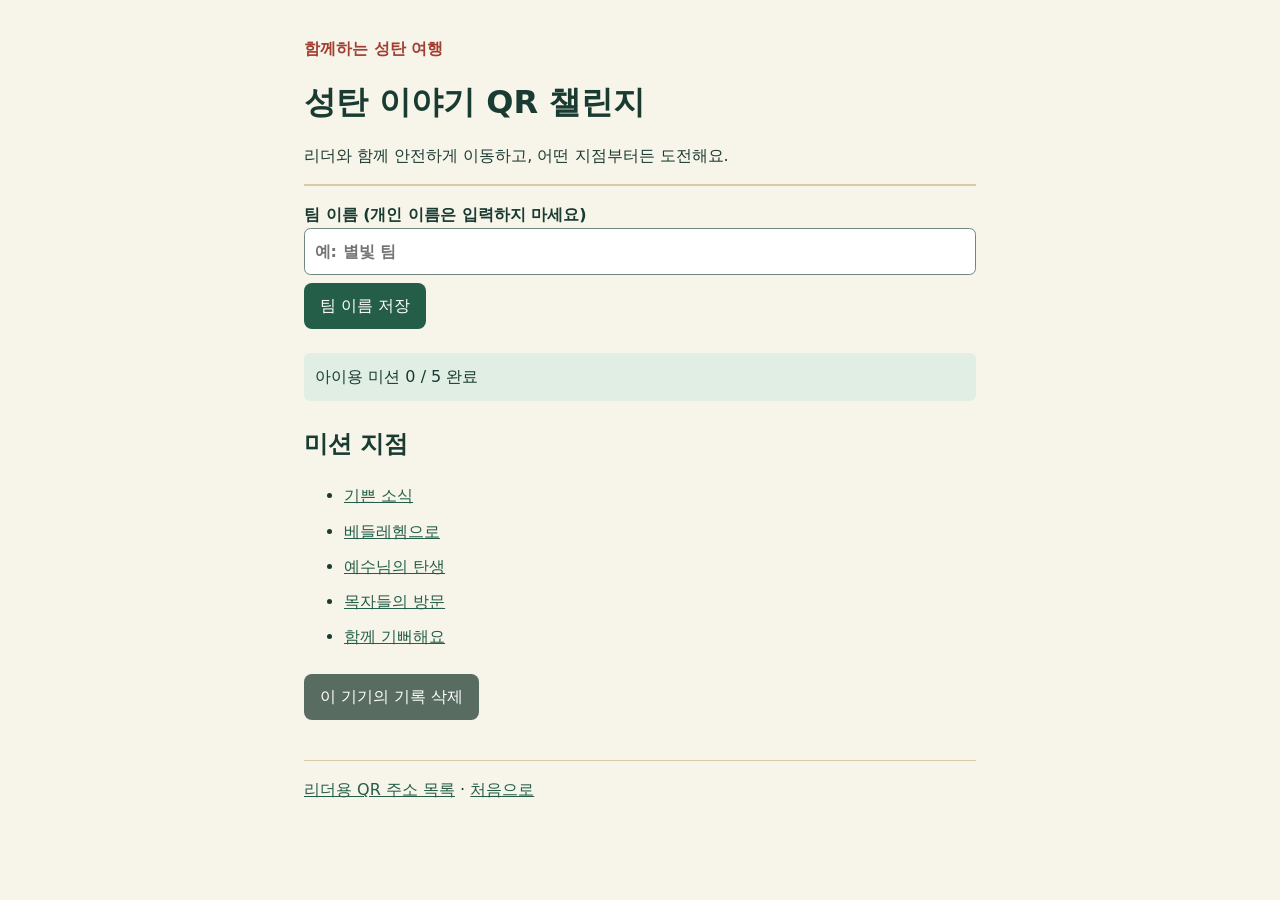
==== index.html @ 17258c6a "feat: QR 챌린지 정적 웹 프로토타입(지점별 미션, 아이/어른 난이도, 리더 확인, QR 주소 목록) Codex 구현, Claude QC: node --test 3개 통과, " ====
<!doctype html><html lang="ko"><head><meta charset="utf-8"><meta name="viewport" content="width=device-width,initial-scale=1"><title>성탄 이야기 QR 챌린지</title><link rel="stylesheet" href="style.css"><script defer src="logic.js"></script><script defer src="app.js"></script></head><body><main><header><p class="eyebrow">함께하는 성탄 여행</p><h1 id="title">성탄 이야기 QR 챌린지</h1><p>리더와 함께 안전하게 이동하고, 어떤 지점부터든 도전해요.</p></header><div id="app" aria-live="polite">불러오는 중입니다.</div><footer><a href="urls.html">리더용 QR 주소 목록</a> · <a href="index.html">처음으로</a></footer></main></body></html>
---- style.css ----
:root{font-family:system-ui,sans-serif;color:#193b32;background:#f7f4e9;line-height:1.6}body{margin:0}main{max-width:42rem;margin:auto;padding:1.25rem}header{border-bottom:2px solid #d8caa6;margin-bottom:1rem}.eyebrow{color:#a13f32;font-weight:700}h1{line-height:1.2}h2{margin-top:1.5rem}button,input{font:inherit}button{background:#245e49;color:white;border:0;border-radius:.5rem;padding:.65rem 1rem;margin:.5rem .4rem .5rem 0;cursor:pointer}button[aria-pressed=true]{background:#a13f32}input:not([type=radio]){display:block;box-sizing:border-box;width:100%;padding:.6rem;border:1px solid #71877e;border-radius:.4rem}label{display:block;font-weight:600}.option{padding:.55rem;border:1px solid #d5ded8;border-radius:.4rem;margin:.5rem 0}.option input{margin-right:.6rem}.progress,.success{background:#e0eee3;padding:.7rem;border-radius:.4rem}.error{color:#a13f32}.secondary{background:#586c62}details{padding:.5rem 0}summary{cursor:pointer;font-weight:700}a{color:#245e49;overflow-wrap:anywhere}.stations li{margin:.6rem 0}footer{border-top:1px solid #d8caa6;margin-top:2rem;padding-top:1rem}@media print{button,footer{display:none}main{max-width:none}a{color:black}}
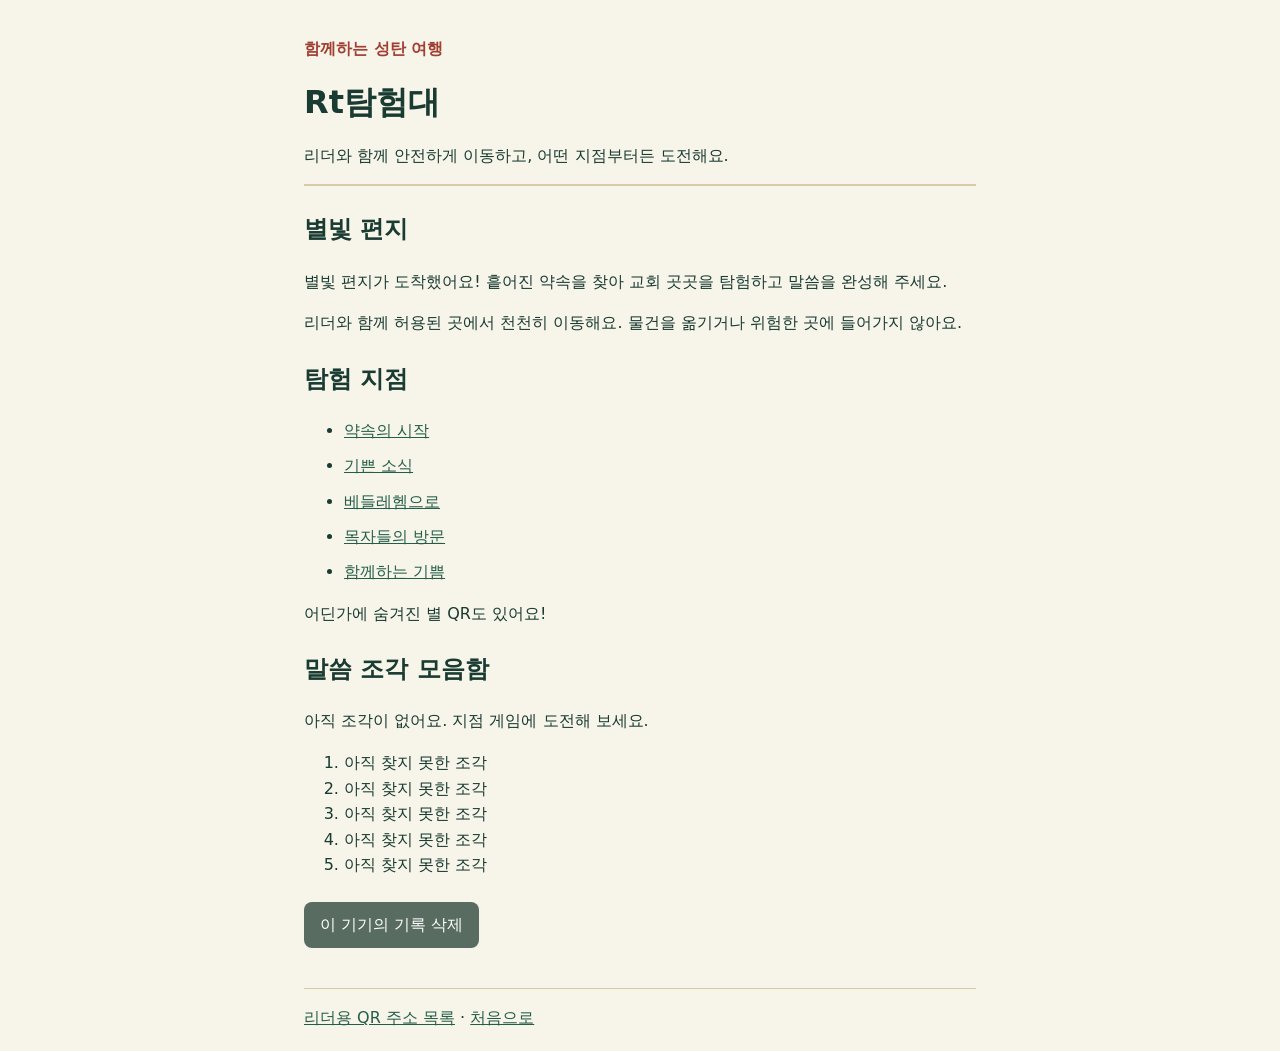
==== commit fae1fa95: "feat: Rt탐험대(가칭) 어드벤처 뼈대 — 스토리, 지점별 미니 게임 3종(플러그인), 말씀 조각 수집, 보너스 QR, 피날레 Codex 구현, Claude QC: node -" ====
--- a/index.html
+++ b/index.html
@@ -1 +1 @@
-<!doctype html><html lang="ko"><head><meta charset="utf-8"><meta name="viewport" content="width=device-width,initial-scale=1"><title>성탄 이야기 QR 챌린지</title><link rel="stylesheet" href="style.css"><script defer src="logic.js"></script><script defer src="app.js"></script></head><body><main><header><p class="eyebrow">함께하는 성탄 여행</p><h1 id="title">성탄 이야기 QR 챌린지</h1><p>리더와 함께 안전하게 이동하고, 어떤 지점부터든 도전해요.</p></header><div id="app" aria-live="polite">불러오는 중입니다.</div><footer><a href="urls.html">리더용 QR 주소 목록</a> · <a href="index.html">처음으로</a></footer></main></body></html>
+<!doctype html><html lang="ko"><head><meta charset="utf-8"><meta name="viewport" content="width=device-width,initial-scale=1"><title>탐험대</title><link rel="stylesheet" href="style.css"><script defer src="logic.js"></script><script defer src="app.js"></script></head><body><main><header><p class="eyebrow">함께하는 성탄 여행</p><h1 id="title">불러오는 중</h1><p>리더와 함께 안전하게 이동하고, 어떤 지점부터든 도전해요.</p></header><div id="app">불러오는 중입니다.</div><footer><a href="urls.html">리더용 QR 주소 목록</a> · <a href="index.html">처음으로</a></footer></main></body></html>
--- a/style.css
+++ b/style.css
@@ -1 +1,2 @@
 :root{font-family:system-ui,sans-serif;color:#193b32;background:#f7f4e9;line-height:1.6}body{margin:0}main{max-width:42rem;margin:auto;padding:1.25rem}header{border-bottom:2px solid #d8caa6;margin-bottom:1rem}.eyebrow{color:#a13f32;font-weight:700}h1{line-height:1.2}h2{margin-top:1.5rem}button,input{font:inherit}button{background:#245e49;color:white;border:0;border-radius:.5rem;padding:.65rem 1rem;margin:.5rem .4rem .5rem 0;cursor:pointer}button[aria-pressed=true]{background:#a13f32}input:not([type=radio]){display:block;box-sizing:border-box;width:100%;padding:.6rem;border:1px solid #71877e;border-radius:.4rem}label{display:block;font-weight:600}.option{padding:.55rem;border:1px solid #d5ded8;border-radius:.4rem;margin:.5rem 0}.option input{margin-right:.6rem}.progress,.success{background:#e0eee3;padding:.7rem;border-radius:.4rem}.error{color:#a13f32}.secondary{background:#586c62}details{padding:.5rem 0}summary{cursor:pointer;font-weight:700}a{color:#245e49;overflow-wrap:anywhere}.stations li{margin:.6rem 0}footer{border-top:1px solid #d8caa6;margin-top:2rem;padding-top:1rem}@media print{button,footer{display:none}main{max-width:none}a{color:black}}
+.finale{background:#fff3c9;border:2px solid #d7ad42;border-radius:.7rem;padding:1rem;margin:1rem 0}.finale h2{margin-top:0}.finale blockquote{font-size:1.2rem;font-weight:700;margin:1rem 0}.tabs{display:flex;flex-wrap:wrap}button:disabled{opacity:.55;cursor:default}button:focus-visible,a:focus-visible,input:focus-visible,summary:focus-visible{outline:3px solid #b44c25;outline-offset:3px}
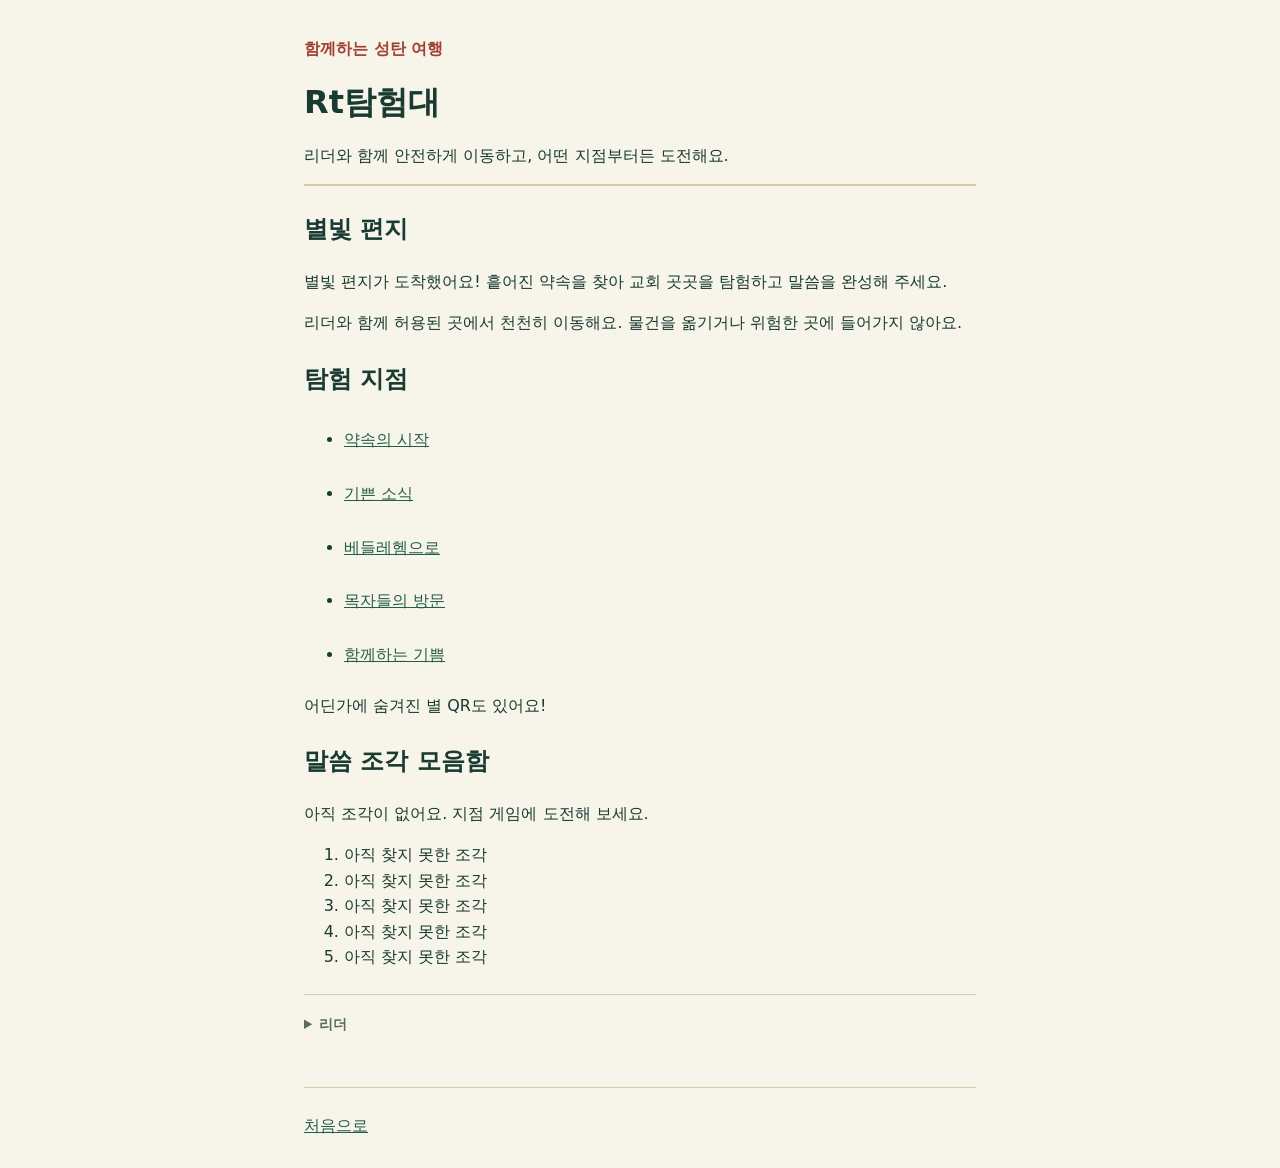
==== commit 41d1b962: "fix: 기억 게임 완료 표시, 아이용 암호 보기, 난이도, 터치 대상, 리더 영역 분리 (구현 Codex, QC Claude) Co-Authored-By: Claude Opus " ====
--- a/index.html
+++ b/index.html
@@ -1 +1 @@
-<!doctype html><html lang="ko"><head><meta charset="utf-8"><meta name="viewport" content="width=device-width,initial-scale=1"><title>탐험대</title><link rel="stylesheet" href="style.css"><script defer src="logic.js"></script><script defer src="app.js"></script></head><body><main><header><p class="eyebrow">함께하는 성탄 여행</p><h1 id="title">불러오는 중</h1><p>리더와 함께 안전하게 이동하고, 어떤 지점부터든 도전해요.</p></header><div id="app">불러오는 중입니다.</div><footer><a href="urls.html">리더용 QR 주소 목록</a> · <a href="index.html">처음으로</a></footer></main></body></html>
+<!doctype html><html lang="ko"><head><meta charset="utf-8"><meta name="viewport" content="width=device-width,initial-scale=1"><title>탐험대</title><link rel="stylesheet" href="style.css"><script defer src="logic.js"></script><script defer src="app.js"></script></head><body><main><header><p class="eyebrow">함께하는 성탄 여행</p><h1 id="title">불러오는 중</h1><p>리더와 함께 안전하게 이동하고, 어떤 지점부터든 도전해요.</p></header><div id="app">불러오는 중입니다.</div><footer><a href="index.html">처음으로</a></footer></main></body></html>
--- a/style.css
+++ b/style.css
@@ -1,2 +1,4 @@
 :root{font-family:system-ui,sans-serif;color:#193b32;background:#f7f4e9;line-height:1.6}body{margin:0}main{max-width:42rem;margin:auto;padding:1.25rem}header{border-bottom:2px solid #d8caa6;margin-bottom:1rem}.eyebrow{color:#a13f32;font-weight:700}h1{line-height:1.2}h2{margin-top:1.5rem}button,input{font:inherit}button{background:#245e49;color:white;border:0;border-radius:.5rem;padding:.65rem 1rem;margin:.5rem .4rem .5rem 0;cursor:pointer}button[aria-pressed=true]{background:#a13f32}input:not([type=radio]){display:block;box-sizing:border-box;width:100%;padding:.6rem;border:1px solid #71877e;border-radius:.4rem}label{display:block;font-weight:600}.option{padding:.55rem;border:1px solid #d5ded8;border-radius:.4rem;margin:.5rem 0}.option input{margin-right:.6rem}.progress,.success{background:#e0eee3;padding:.7rem;border-radius:.4rem}.error{color:#a13f32}.secondary{background:#586c62}details{padding:.5rem 0}summary{cursor:pointer;font-weight:700}a{color:#245e49;overflow-wrap:anywhere}.stations li{margin:.6rem 0}footer{border-top:1px solid #d8caa6;margin-top:2rem;padding-top:1rem}@media print{button,footer{display:none}main{max-width:none}a{color:black}}
 .finale{background:#fff3c9;border:2px solid #d7ad42;border-radius:.7rem;padding:1rem;margin:1rem 0}.finale h2{margin-top:0}.finale blockquote{font-size:1.2rem;font-weight:700;margin:1rem 0}.tabs{display:flex;flex-wrap:wrap}button:disabled{opacity:.55;cursor:default}button:focus-visible,a:focus-visible,input:focus-visible,summary:focus-visible{outline:3px solid #b44c25;outline-offset:3px}
+
+button{min-width:44px;min-height:44px;max-width:100%;overflow-wrap:anywhere}summary{min-height:44px;box-sizing:border-box;padding:.6rem 0}footer a,.leader a,.stations a,main>a{display:inline-flex;align-items:center;min-height:44px;min-width:44px;box-sizing:border-box}.leader{border-top:1px solid #d8caa6;margin-top:1.5rem;color:#586c62;font-size:.9rem}.leader a{display:flex}.leader button{display:block}
